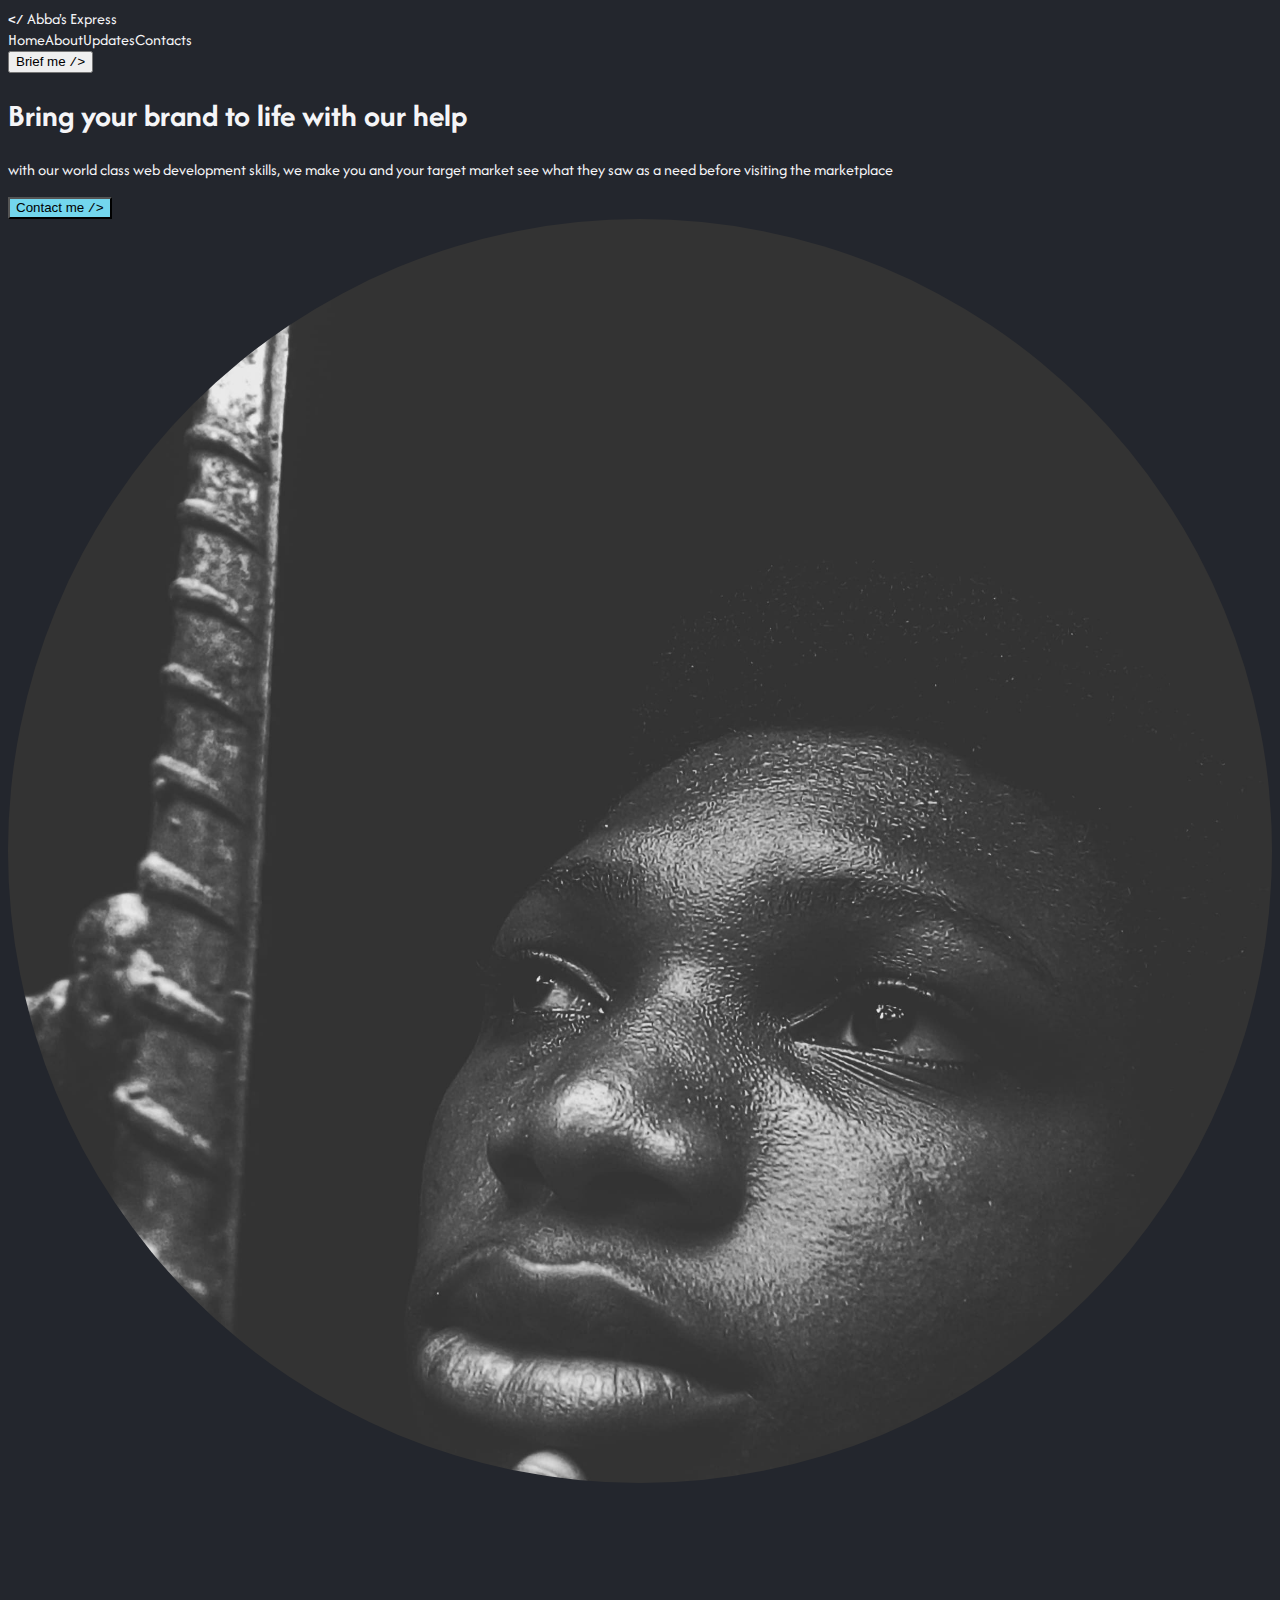
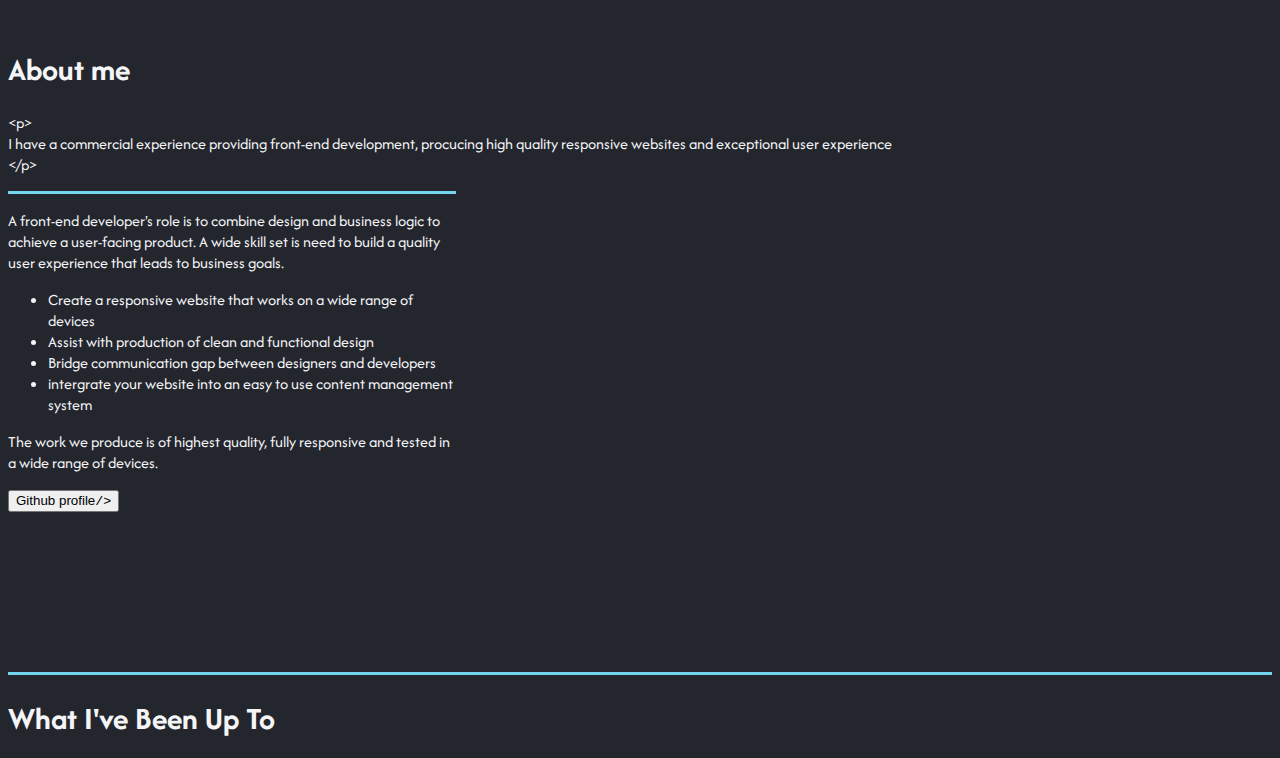
==== index.html @ 79f70561 "first commit" ====
<!DOCTYPE html>
<html lang="en">

<head>
    <meta charset="UTF-8">
    <meta name="viewport" content="width=device-width, initial-scale=1.0">
    <link rel="stylesheet" href="https://cdn.jsdelivr.net/npm/bootstrap@5.3.2/dist/css/bootstrap.min.css"
        integrity="sha384-T3c6CoIi6uLrA9TneNEoa7RxnatzjcDSCmG1MXxSR1GAsXEV/Dwwykc2MPK8M2HN" crossorigin="anonymous">

    <link rel="preconnect" href="https://fonts.googleapis.com">
    <link rel="preconnect" href="https://fonts.gstatic.com" crossorigin>
    <link href="https://fonts.googleapis.com/css2?family=Afacad:wght@400;700&display=swap" rel="stylesheet">
    <link rel="stylesheet" href="./style.css">

    <title>Web dev portfolio template</title>
</head>

<body>

    <header class="container my-4 d-flex justify-content-between align-items-center">
        <div id="logo" class="text-nowrap">
            <span><code>&lt;/</code></span> Abba's Express
        </div>

        <div id="right" class="d-flex align-items-center gap-5">
            <nav class="d-flex align-items-center gap-3">
                <a href="#">Home</a>
                <a href="#about">About</a>
                <a href="#updates">Updates</a>
                <a href="">Contacts</a>
            </nav>

            <div>
                <button class="CTA btn  btn-light rounded-0">Brief me <code>/&gt;</code></button>
            </div>
        </div>

    </header>

    <main>
        <section id="top" class="container my-4">
            <div class="row align-items-center">
                <div class="col d-flex flex-column gap-4">
                    <h1 class="display-3">
                        Bring your <span class="font-weight-bold">brand</span> to life with our help
                    </h1>
                    <p class="font-weight-light">
                        with our world class web development skills, we make you and your target market see what they
                        saw as a need
                        before visiting the marketplace
                    </p>
                    <div>
                        <button class="btn contact rounded-0">Contact me <code>/&gt;</code></button>
                    </div>
                </div>
                <div class=" col header-img">
                    <img class="w-100 rounded-10" src="./assets/images/IMG_20231118_141444_927.jpg" alt="">
                </div>
            </div>

        </section>

        <section id="about">
            <div class="container">
                <div class="row d-flex gap-5 justify-content-around">
                    <div class="col-3">
                        <h1>About me</h1>

                        <p>
                        <div>&lt;p&gt;</div>
                        <span class="">
                            I have a commercial experience providing front-end development, procucing high quality
                            responsive websites and exceptional user experience
                        </span>
                        <div>&lt;/p&gt;</div>
                        </p>
                    </div>

                    <div class="front-description col">
                        <hr>
                        <div>
                            <p>
                                A front-end developer's role is to combine design and business logic to achieve a
                                user-facing product. A wide skill set is need to build a quality user experience that
                                leads to business goals.
                            <ul>
                                <li>Create a responsive website that works on a wide range of devices</li>
                                <li>Assist with production of clean and functional design</li>
                                <li>Bridge communication gap between designers and developers</li>
                                <li>intergrate your website into an easy to use content management system</li>
                            </ul>
                            The work we produce is of highest quality, fully responsive and tested in a wide range of
                            devices.
                            </p>
                            <button class="btn btn-light btn-outline rounded-0">Github
                                profile<code>/&gt;</code></button>
                        </div>
                    </div>
                </div>
            </div>
        </section>

        <section id="updates">

            <div class="container d-flex align-items-end">
                <div class="col">
                    <hr>
                </div>
                <div class="col">
                    <h1>What I've Been Up To</h1>
                </div>
            </div>

            

        </section>
    </main>

    <script src="https://cdn.jsdelivr.net/npm/bootstrap@5.3.2/dist/js/bootstrap.min.js"
        integrity="sha384-BBtl+eGJRgqQAUMxJ7pMwbEyER4l1g+O15P+16Ep7Q9Q+zqX6gSbd85u4mG4QzX+"
        crossorigin="anonymous"></script>
</body>

</html>
---- style.css ----
:root {
    --dark-bg: #23262D;
    --main-color1: #1612CB;
    --main-color2: #36368E;
    --main-color3: #5380FF;
    --main-color4: #73D6ED;
    --main-color5: red;
    --white: #F5F5F7;
}

body {
    background: var(--dark-bg);
    color: var(--white);
    font-family: 'Afacad', sans-serif;
}

nav {
    display: flex;
}

a {
    color: var(--white);
    text-decoration: none;
}

#logo code,
/* span {
    color: var(--main-color4);
} */

h1 {
    font-weight: 700;
}

.header-img img {
    width: 100%;
    border-radius: 50%;
}

.contact {
    background-color: var(--main-color4);
}

hr {
    height: 3px;
    border: none;
    opacity: 1;
    background-color: var(--main-color4);
}

#about {
    margin: 10rem 0;
}

.front-description {
    max-width: 35vw;
}
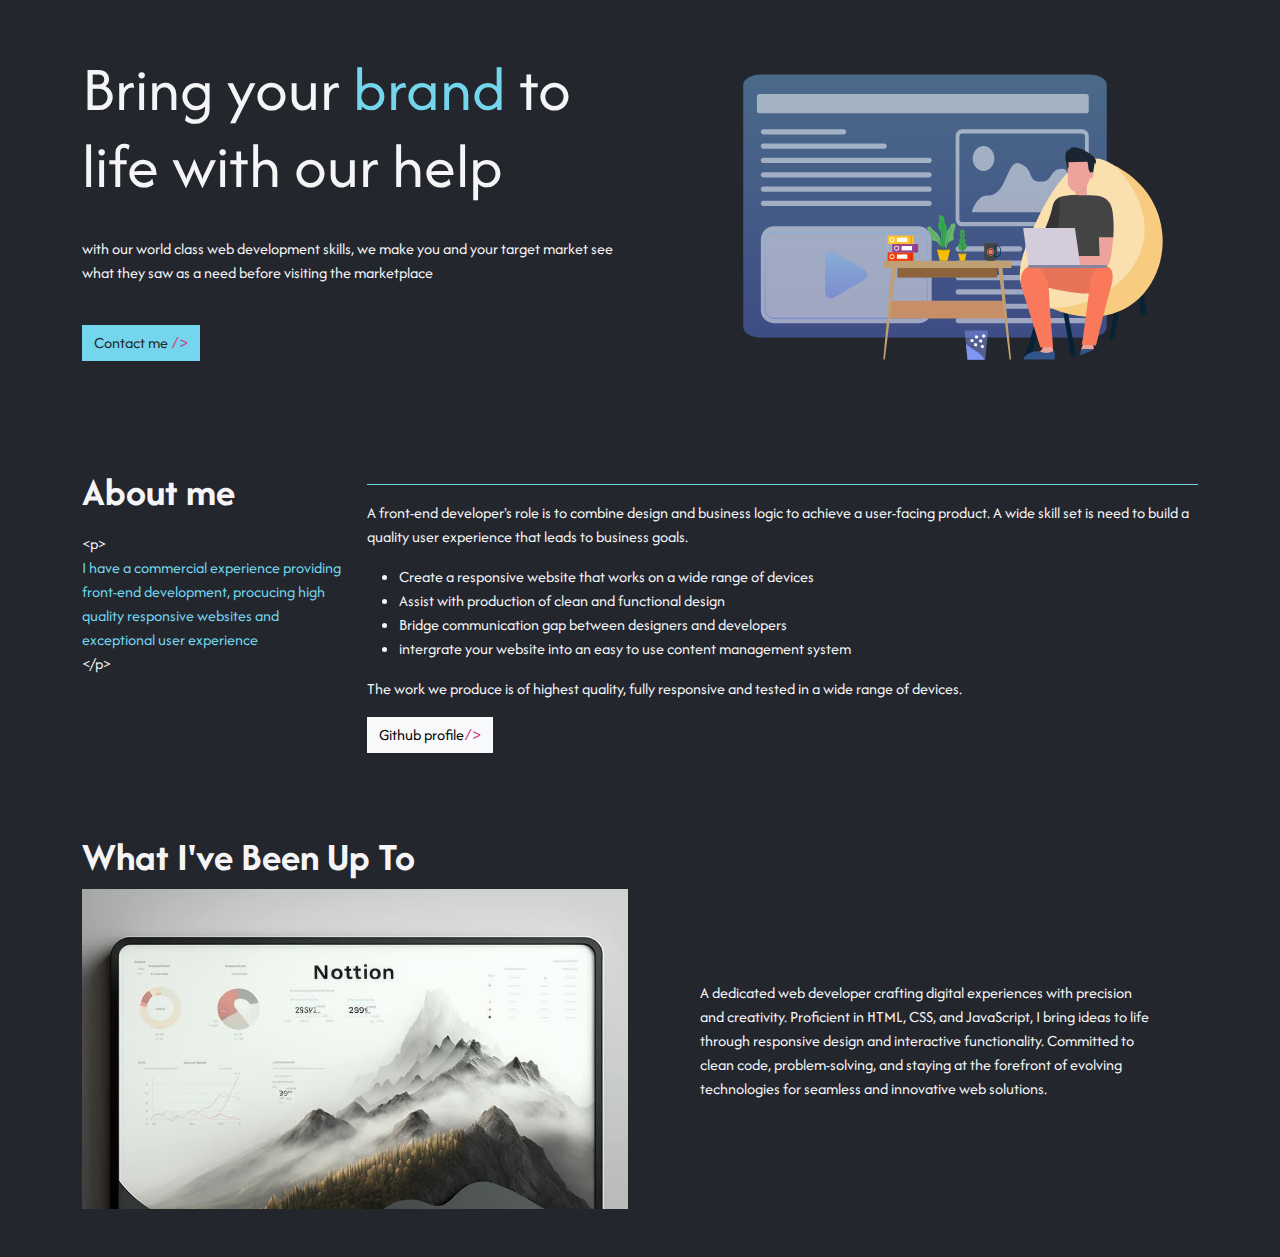
==== commit d62bb95a: "updates section updates" ====
--- a/index.html
+++ b/index.html
@@ -4,12 +4,16 @@
 <head>
     <meta charset="UTF-8">
     <meta name="viewport" content="width=device-width, initial-scale=1.0">
+
+    <link rel="stylesheet" href="./bootstrap-5.1.3-dist/css/bootstrap.min.css">
     <link rel="stylesheet" href="https://cdn.jsdelivr.net/npm/bootstrap@5.3.2/dist/css/bootstrap.min.css"
         integrity="sha384-T3c6CoIi6uLrA9TneNEoa7RxnatzjcDSCmG1MXxSR1GAsXEV/Dwwykc2MPK8M2HN" crossorigin="anonymous">
 
     <link rel="preconnect" href="https://fonts.googleapis.com">
     <link rel="preconnect" href="https://fonts.gstatic.com" crossorigin>
     <link href="https://fonts.googleapis.com/css2?family=Afacad:wght@400;700&display=swap" rel="stylesheet">
+    <script defer src="./bootstrap-5.1.3-dist/js//bootstrap.min.js"></script>
+    <script src="./filter.js"></script>
     <link rel="stylesheet" href="./style.css">
 
     <title>Web dev portfolio template</title>
@@ -17,7 +21,7 @@
 
 <body>
 
-    <header class="container my-4 d-flex justify-content-between align-items-center">
+    <!-- <header class="container my-4 d-flex justify-content-between align-items-center">
         <div id="logo" class="text-nowrap">
             <span><code>&lt;/</code></span> Abba's Express
         </div>
@@ -35,12 +39,12 @@
             </div>
         </div>
 
-    </header>
+    </header> -->
 
     <main>
         <section id="top" class="container my-4">
-            <div class="row align-items-center">
-                <div class="col d-flex flex-column gap-4">
+            <div class="row align-items-center flex-column-reverse flex-sm-row">
+                <div class="col-12 col-sm-6 d-flex flex-column gap-4">
                     <h1 class="display-3">
                         Bring your <span class="font-weight-bold">brand</span> to life with our help
                     </h1>
@@ -54,7 +58,7 @@
                     </div>
                 </div>
                 <div class=" col header-img">
-                    <img class="w-100 rounded-10" src="./assets/images/IMG_20231118_141444_927.jpg" alt="">
+                    <img class="w-100 " src="./assets/images/15110457811680434080.svg" alt="">
                 </div>
             </div>
 
@@ -62,8 +66,8 @@
 
         <section id="about">
             <div class="container">
-                <div class="row d-flex gap-5 justify-content-around">
-                    <div class="col-3">
+                <div class="row d-flex justify-content-around">
+                    <div class="col-12 col-md-3">
                         <h1>About me</h1>
 
                         <p>
@@ -100,18 +104,47 @@
             </div>
         </section>
 
-        <section id="updates">
+        <section class="container" id="updates">
 
-            <div class="container d-flex align-items-end">
-                <div class="col">
-                    <hr>
-                </div>
-                <div class="col">
+            <div class="">
+                <div class="">
                     <h1>What I've Been Up To</h1>
                 </div>
             </div>
 
-            
+            <div class="row align-items-center gap-5">
+
+                <div class="col-12 col-md-6">
+                    <!-- Carousel -->
+                    <div id="demo" class="carousel slide" data-bs-ride="carousel">
+
+                        <!-- The slideshow/carousel -->
+                        <div class="carousel-inner">
+                            <div class="carousel-item active">
+                                <img src="./assets/images/2fafba6a-a01a-42cc-94dc-9637db56b4fe.jpg" alt=""
+                                    class="d-block" style="width:100%">
+                            </div>
+                            <div class="carousel-item">
+                                <img src="assets/images/ca1368eb-06d5-480d-93a5-5d81e02beec4.jpg" alt="Chicago"
+                                    class="d-block" style="width:100%">
+                            </div>
+                        </div>
+
+                    </div>
+
+                </div>
+
+                <div class="col col-md-5">
+                    <p>
+                        A dedicated web developer crafting digital experiences with precision and creativity. Proficient
+                        in HTML, CSS, and JavaScript, I bring ideas to life through responsive design and interactive
+                        functionality. Committed to clean code, problem-solving, and staying at the forefront of
+                        evolving technologies for seamless and innovative web solutions.
+                    </p>
+                </div>
+
+            </div>
+
 
         </section>
     </main>
--- a/style.css
+++ b/style.css
@@ -24,9 +24,9 @@
 }
 
 #logo code,
-/* span {
+span {
     color: var(--main-color4);
-} */
+}
 
 h1 {
     font-weight: 700;
@@ -41,6 +41,11 @@
     background-color: var(--main-color4);
 }
 
+.btn{
+    outline: none;
+    border: none;
+}
+
 hr {
     height: 3px;
     border: none;
@@ -49,9 +54,23 @@
 }
 
 #about {
-    margin: 10rem 0;
+    margin: 5rem 0;
 }
 
-.front-description {
-    max-width: 35vw;
+#updates{
+    margin-bottom: 3rem;
 }
+
+.carousel-item{
+    height: 20rem;
+    text-align: center;
+}
+
+.carousel-item img{
+    width: 100%;
+    object-fit: cover;
+}
+
+p{
+    line-height: 1.5;
+}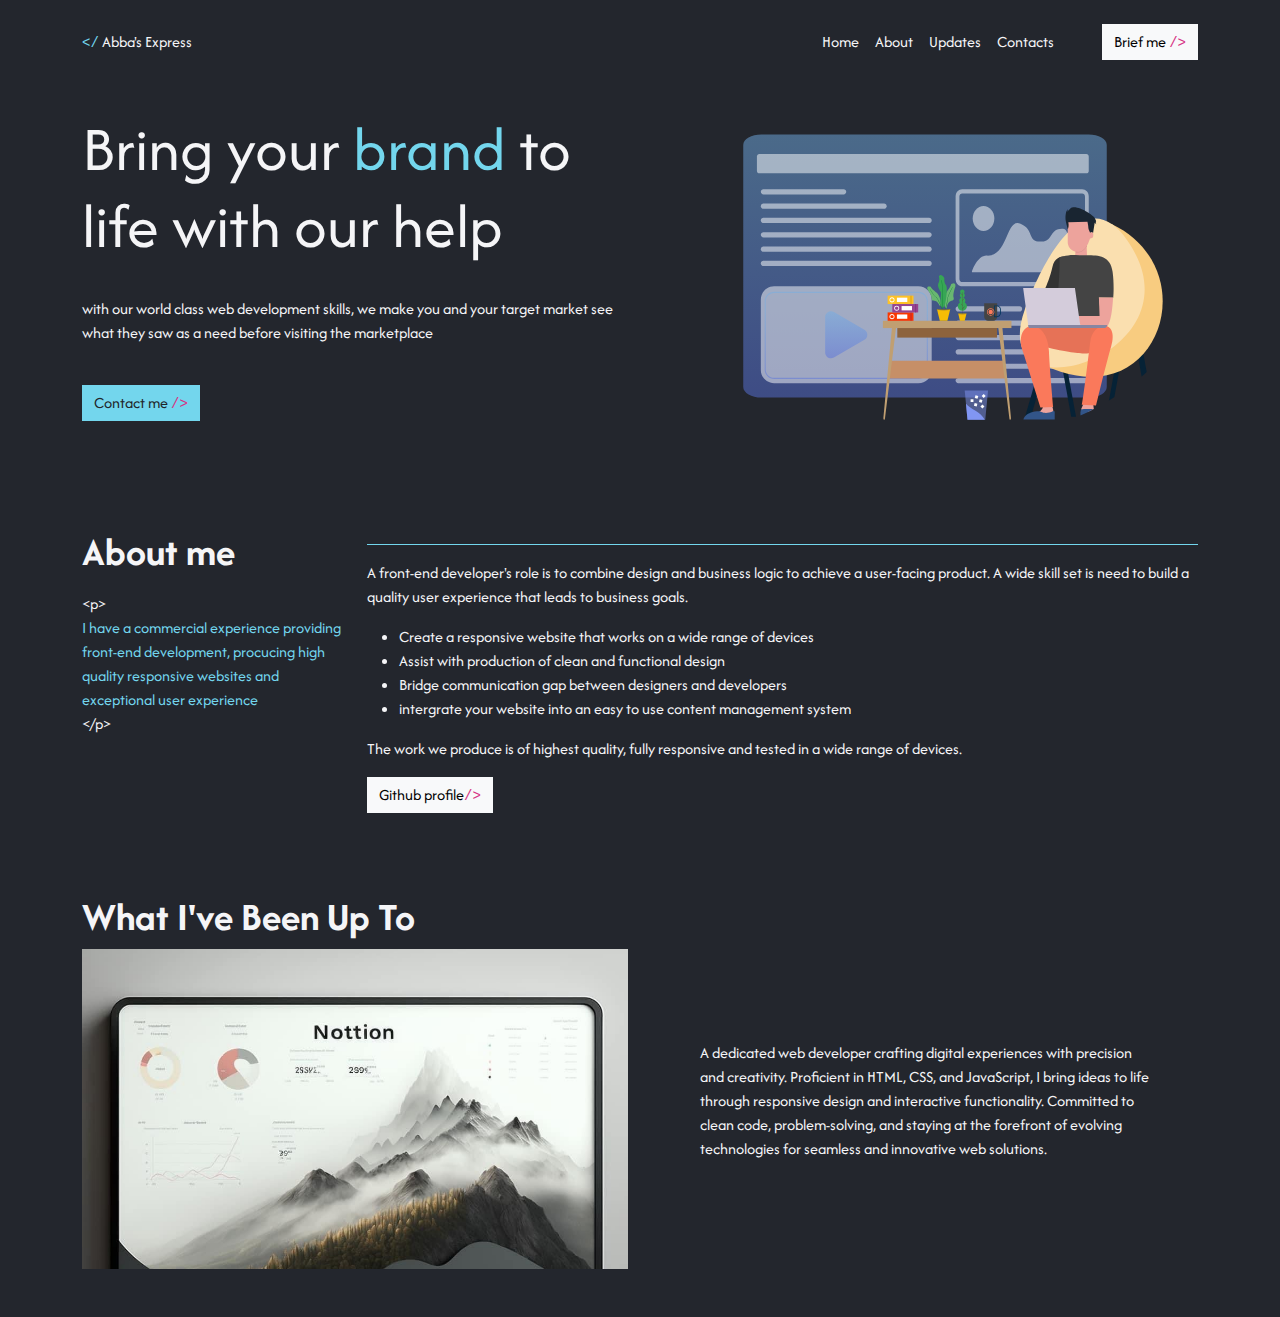
==== commit c19bd2f2: "nav bar cut out" ====
--- a/index.html
+++ b/index.html
@@ -21,12 +21,12 @@
 
 <body>
 
-    <!-- <header class="container my-4 d-flex justify-content-between align-items-center">
+    <header class="container my-4 d-flex justify-content-between align-items-center">
         <div id="logo" class="text-nowrap">
             <span><code>&lt;/</code></span> Abba's Express
         </div>
 
-        <div id="right" class="d-flex align-items-center gap-5">
+        <div id="right" class="d-none align-items-center gap-5 d-md-flex">
             <nav class="d-flex align-items-center gap-3">
                 <a href="#">Home</a>
                 <a href="#about">About</a>
@@ -39,7 +39,7 @@
             </div>
         </div>
 
-    </header> -->
+    </header>
 
     <main>
         <section id="top" class="container my-4">
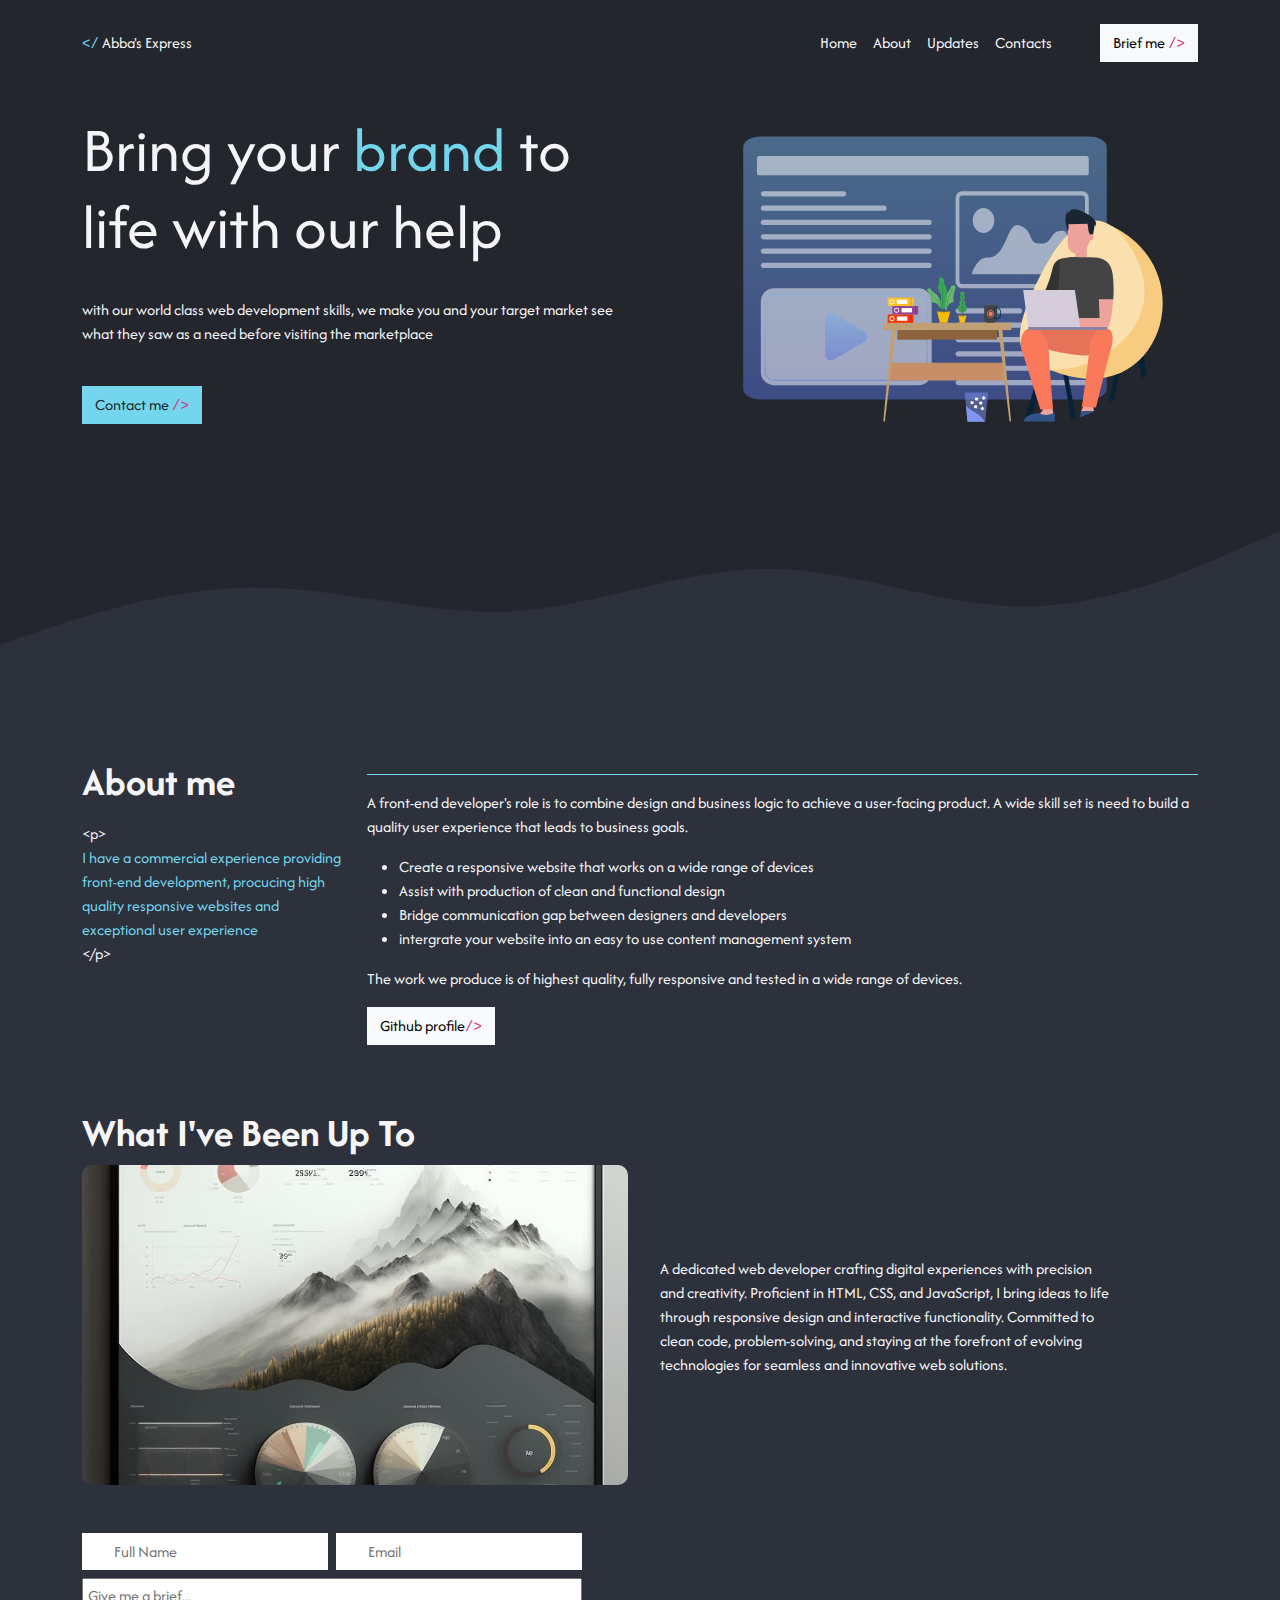
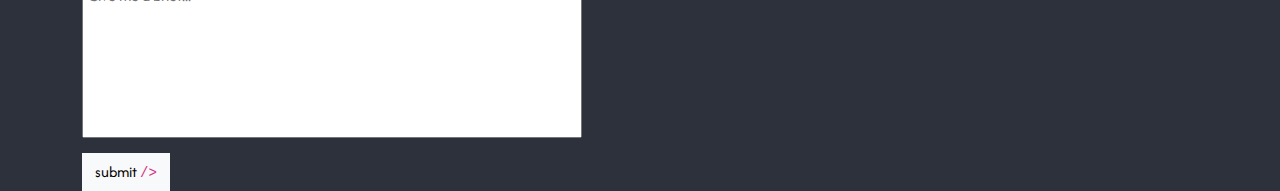
==== commit 25a566c1: "form rough work" ====
--- a/index.html
+++ b/index.html
@@ -12,9 +12,13 @@
     <link rel="preconnect" href="https://fonts.googleapis.com">
     <link rel="preconnect" href="https://fonts.gstatic.com" crossorigin>
     <link href="https://fonts.googleapis.com/css2?family=Afacad:wght@400;700&display=swap" rel="stylesheet">
-    <script defer src="./bootstrap-5.1.3-dist/js//bootstrap.min.js"></script>
-    <script src="./filter.js"></script>
-    <link rel="stylesheet" href="./style.css">
+    <link rel="stylesheet" href="https://cdnjs.cloudflare.com/ajax/libs/font-awesome/6.5.1/css/all.min.css"
+        integrity="sha512-DTOQO9RWCH3ppGqcWaEA1BIZOC6xxalwEsw9c2QQeAIftl+Vegovlnee1c9QX4TctnWMn13TZye+giMm8e2LwA=="
+        crossorigin="anonymous" referrerpolicy="no-referrer" />
+        
+        <!-- <script defer src="./bootstrap-5.1.3-dist/js//bootstrap.min.js"></script> -->
+        <link rel="stylesheet" href="./style.css">
+        <script src="https://cdn.jsdelivr.net/npm/bootstrap@5.1.3/dist/js/bootstrap.min.js"></script>
 
     <title>Web dev portfolio template</title>
 </head>
@@ -31,7 +35,7 @@
                 <a href="#">Home</a>
                 <a href="#about">About</a>
                 <a href="#updates">Updates</a>
-                <a href="">Contacts</a>
+                <a href="#contact">Contacts</a>
             </nav>
 
             <div>
@@ -63,6 +67,12 @@
             </div>
 
         </section>
+    
+        <div class="wave" >
+            <img src="./assets/images/wave.svg" alt="">
+        </div>
+
+<section id="middle">
 
         <section id="about">
             <div class="container">
@@ -105,16 +115,15 @@
         </section>
 
         <section class="container" id="updates">
-
             <div class="">
                 <div class="">
                     <h1>What I've Been Up To</h1>
                 </div>
             </div>
 
-            <div class="row align-items-center gap-5">
-
-                <div class="col-12 col-md-6">
+            <div class="row align-items-center gap-2">
+
+                <div class="col-12 col-md-6 rounded-5">
                     <!-- Carousel -->
                     <div id="demo" class="carousel slide" data-bs-ride="carousel">
 
@@ -144,14 +153,73 @@
                 </div>
 
             </div>
-
-
-        </section>
+        </section>
+
+        <section id="CTA2">
+
+        </section>
+
+        <section id="contact" class="container">
+            <div>
+
+            </div>
+
+            <div>
+                <form action="" class="d-flex gap-2 flex-column needs-validation" novalidate>
+                    <div class="d-flex gap-2 w-100 flex-column flex-sm-row">
+                        <div class="w-100 name needs-validation">
+                            <i class="fa fa-user" style="color: #23262D;" aria-hidden="true"></i>
+                            <input class="w-100" type="text" placeholder="Full Name" name="name" required>
+                            <div class="invalid-feedback">
+                              Please enter your name
+                            </div>
+                        </div>
+                        <div class="w-100 mail needs-validation">
+                            <i class="fa fa-envelope" style="color: #23262D;" aria-hidden="true"></i>
+                            <input class="w-100" type="email" name="email" id="email" placeholder="Email" required>
+                            <div class="invalid-feedback">
+                              Enter valid email
+                            </div>
+                        </div>
+                    </div>
+
+                    <div class="textarea">
+                        <i class="fa fa-pencil" style="color: #23262D;" type="text" aria-hidden="true"></i>
+                        <textarea class="w-100" name="" id="" placeholder="Give me a brief..." cols="20"
+                            rows="10"></textarea>
+                    </div>
+                    <div>
+                        <button type="submit" class="btn btn-light rounded-0">submit <code>/></code></button>
+                    </div>
+
+                </form>
+            </div>
+              
+        </section>
+</section>
     </main>
 
     <script src="https://cdn.jsdelivr.net/npm/bootstrap@5.3.2/dist/js/bootstrap.min.js"
         integrity="sha384-BBtl+eGJRgqQAUMxJ7pMwbEyER4l1g+O15P+16Ep7Q9Q+zqX6gSbd85u4mG4QzX+"
         crossorigin="anonymous"></script>
+
+        <script>
+          document.addEventListener('DOMContentLoaded', function () {
+            var form = document.querySelector('.needs-validation');
+      
+            form.addEventListener('submit', function (event) {
+              if (!form.checkValidity()) {
+                event.preventDefault();
+                event.stopPropagation();
+              }
+      
+              form.classList.add('was-validated');
+            });
+          });
+        </script>
+      
+
+
 </body>
 
 </html>--- a/style.css
+++ b/style.css
@@ -12,6 +12,7 @@
     background: var(--dark-bg);
     color: var(--white);
     font-family: 'Afacad', sans-serif;
+    font-size: 1rem;
 }
 
 nav {
@@ -41,7 +42,7 @@
     background-color: var(--main-color4);
 }
 
-.btn{
+.btn:focus {
     outline: none;
     border: none;
 }
@@ -54,23 +55,80 @@
 }
 
 #about {
-    margin: 5rem 0;
+    margin: 0 0 4rem;
 }
 
-#updates{
+#updates {
     margin-bottom: 3rem;
 }
 
-.carousel-item{
+#middle{
+    background-color: #2c313b;
+}
+
+.carousel-item {
     height: 20rem;
     text-align: center;
 }
 
-.carousel-item img{
+.carousel-item img {
     width: 100%;
+    height: 100%;
     object-fit: cover;
+    border-radius: 10px;
 }
 
-p{
+p {
     line-height: 1.5;
+}
+
+input:focus {
+    outline: none;
+    border: none;
+}
+
+input {
+    padding: .4rem 1rem .4rem 2rem !important;
+    border: none;
+}
+
+input:focus{
+    height: initial;
+    padding: initial;
+}
+
+form {
+    max-width: 500px;
+}
+
+textarea {
+    height: 10rem;
+    resize: none;
+    padding: .3rem;
+}
+
+textarea:focus {
+    outline: none;
+}
+
+.name,
+.mail,
+.textarea {
+    position: relative;
+}
+
+
+.name i,
+.mail i,
+.textarea i {
+    position: absolute;
+    bottom: 50%;
+    left: 0;
+    transform: translate(50%, 50%);
+    z-index: 10;
+}
+
+textarea:before{
+    content: '';
+    display: none;
 }